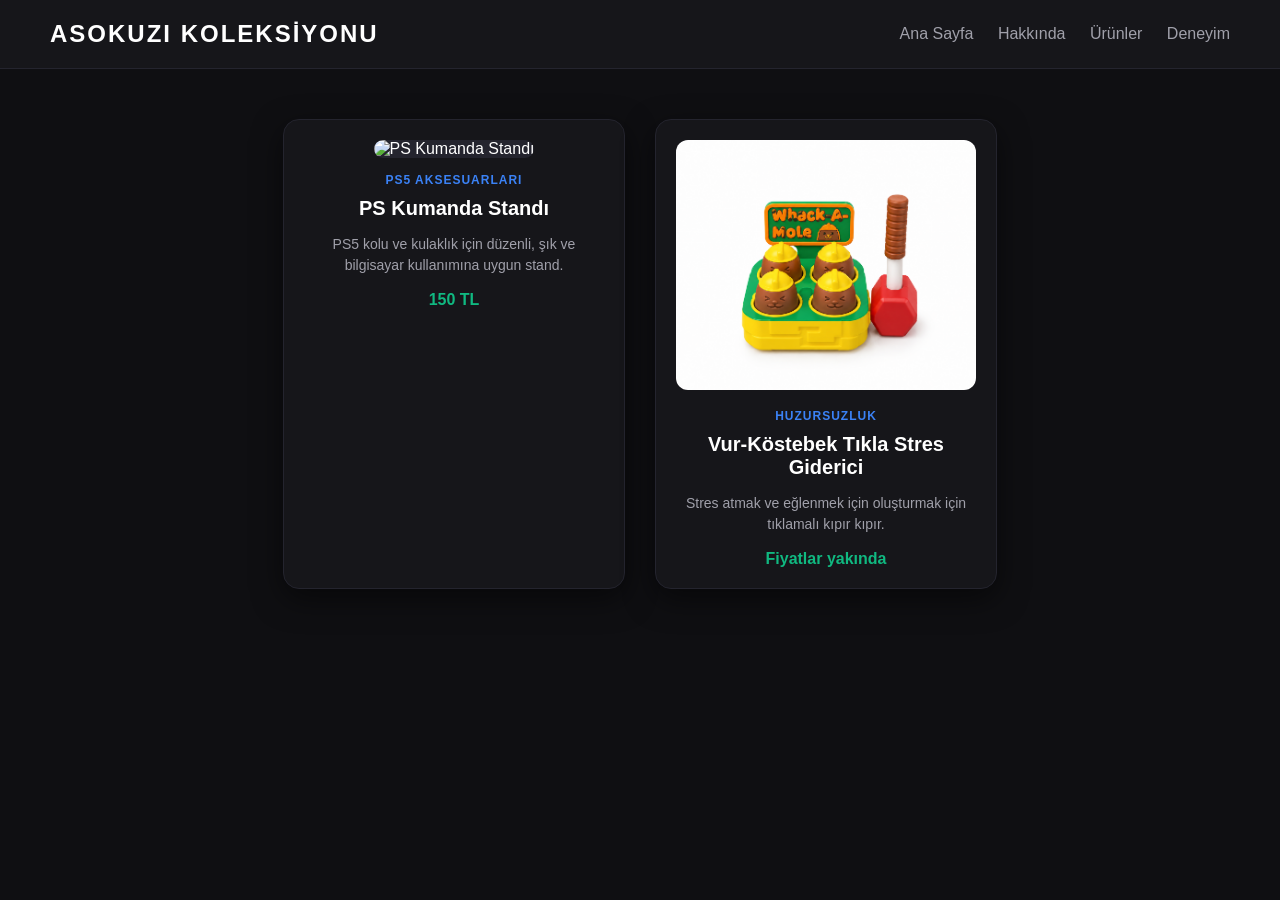
==== index.html @ 5927fd7a "Update index.html" ====
<!DOCTYPE html>
<html lang="tr">
<head>
    <meta charset="UTF-8">
    <meta name="viewport" content="width=device-width, initial-scale=1.0">
    <title>ASOKUZI Koleksiyonu</title>
    <link rel="stylesheet" href="style.css">
</head>
<body>

    <header>
        <div class="logo">ASOKUZI koleksiyonu</div>
        <nav>
            <a href="#">Ana Sayfa</a>
            <a href="#">Hakkında</a>
            <a href="#">Ürünler</a>
            <a href="#">Deneyim</a>
        </nav>
    </header>

    <main class="products-container">
        <!-- 1. Ürün: PS Kumanda Standı -->
        <div class="product-card">
            <img src="ps-stand.png" alt="PS Kumanda Standı" class="product-img">
            <span class="category">PS5 AKSESUARLARI</span>
            <h3>PS Kumanda Standı</h3>
            <p>PS5 kolu ve kulaklık için düzenli, şık ve bilgisayar kullanımına uygun stand.</p>
         <span class="price">150 TL</span>
        </div>

        <!-- 2. Ürün: Yeni Köstebek Oyunu -->
        <div class="product-card">
       <img src="kostebek.png" alt="Vur-Köstebek Tıkla" class="product-img">
            <span class="category">HUZURSUZLUK</span>
            <h3>Vur-Köstebek Tıkla Stres Giderici</h3>
            <p>Stres atmak ve eğlenmek için oluşturmak için tıklamalı kıpır kıpır.</p>
            <span class="price">Fiyatlar yakında</span>
        </div>
    </main>

    <canvas id="animationCanvas"></canvas>
</body>
</html>
---- style.css ----
body {
    background-color: #0f0f12;
    color: #ffffff;
    font-family: 'Segoe UI', Tahoma, Geneva, Verdana, sans-serif;
    margin: 0;
    padding: 0;
}

header {
    display: flex;
    justify-content: space-between;
    align-items: center;
    padding: 20px 50px;
    background-color: #16161a;
    border-bottom: 1px solid #24242e;
}

.logo {
    font-size: 24px;
    font-weight: bold;
    letter-spacing: 2px;
    text-transform: uppercase;
}

nav a {
    color: #a0a0aa;
    text-decoration: none;
    margin-left: 20px;
    transition: color 0.3s;
}

nav a:hover {
    color: #ffffff;
}

.products-container {
    display: flex;
    justify-content: center;
    gap: 30px;
    padding: 50px;
    flex-wrap: wrap;
}

.product-card {
    background-color: #16161a;
    border: 1px solid #24242e;
    border-radius: 16px;
    padding: 20px;
    width: 300px;
    text-align: center;
    box-shadow: 0 10px 30px rgba(0,0,0,0.5);
    transition: transform 0.3s;
}

.product-card:hover {
    transform: translateY(-5px);
}

.product-img {
    width: 100%;
    height: 250px;
    object-fit: cover;
    border-radius: 12px;
    background-color: #24242e;
}

.category {
    display: block;
    color: #3b82f6;
    font-size: 12px;
    font-weight: bold;
    margin-top: 15px;
    letter-spacing: 1px;
}

h3 {
    margin: 10px 0;
    font-size: 20px;
}

p {
    color: #a0a0aa;
    font-size: 14px;
    line-height: 1.5;
}

.price {
    display: block;
    margin-top: 15px;
    color: #10b981;
    font-weight: bold;
}

canvas {
    position: fixed;
    top: 0;
    left: 0;
    width: 100%;
    height: 100%;
    z-index: -1;
    pointer-events: none;
}
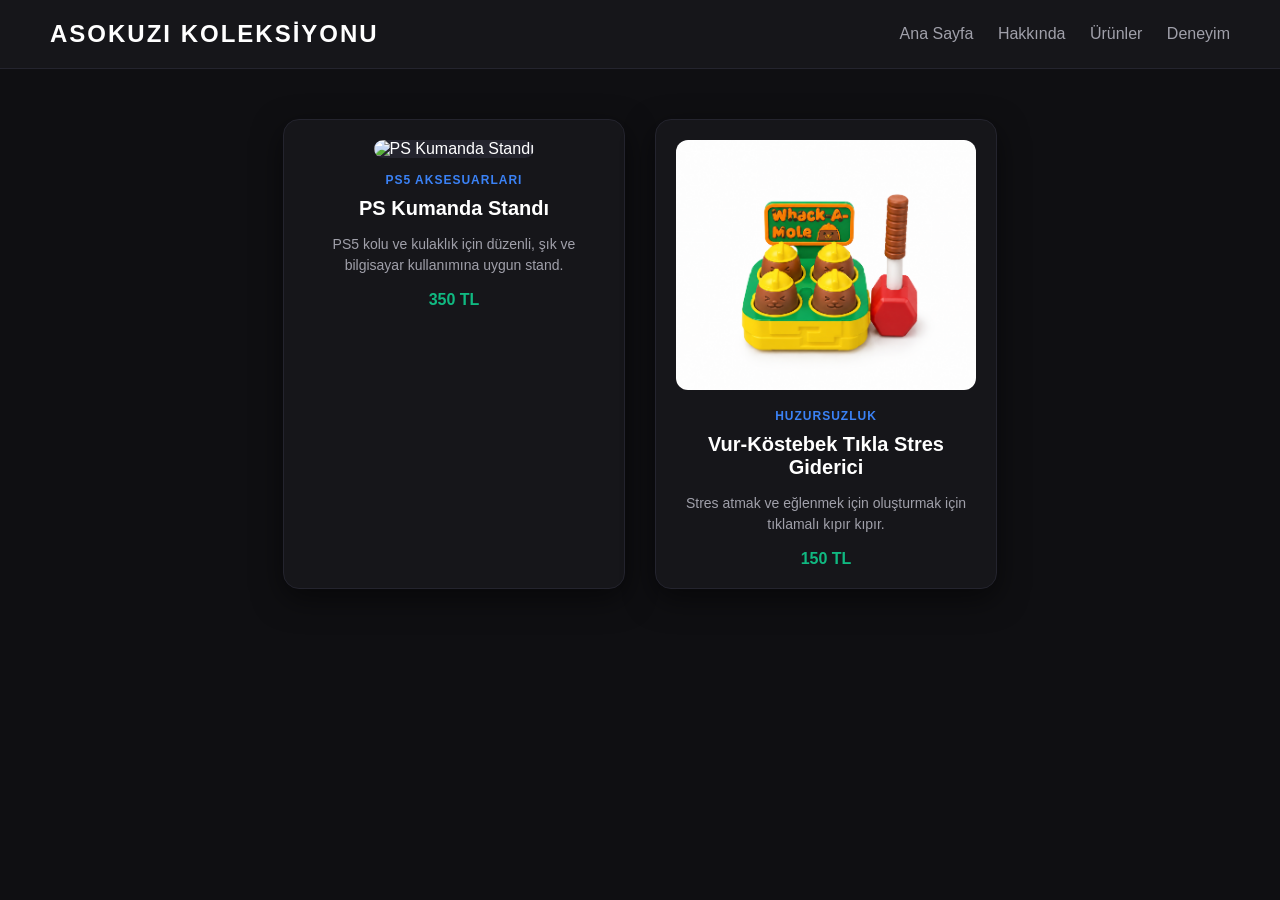
==== commit d10d8080: "Update index.html" ====
--- a/index.html
+++ b/index.html
@@ -25,7 +25,7 @@
             <span class="category">PS5 AKSESUARLARI</span>
             <h3>PS Kumanda Standı</h3>
             <p>PS5 kolu ve kulaklık için düzenli, şık ve bilgisayar kullanımına uygun stand.</p>
-         <span class="price">150 TL</span>
+         <span class="price">350 TL</span>
         </div>
 
         <!-- 2. Ürün: Yeni Köstebek Oyunu -->
@@ -34,7 +34,7 @@
             <span class="category">HUZURSUZLUK</span>
             <h3>Vur-Köstebek Tıkla Stres Giderici</h3>
             <p>Stres atmak ve eğlenmek için oluşturmak için tıklamalı kıpır kıpır.</p>
-            <span class="price">Fiyatlar yakında</span>
+               <span class="price">150 TL</span>
         </div>
     </main>
 
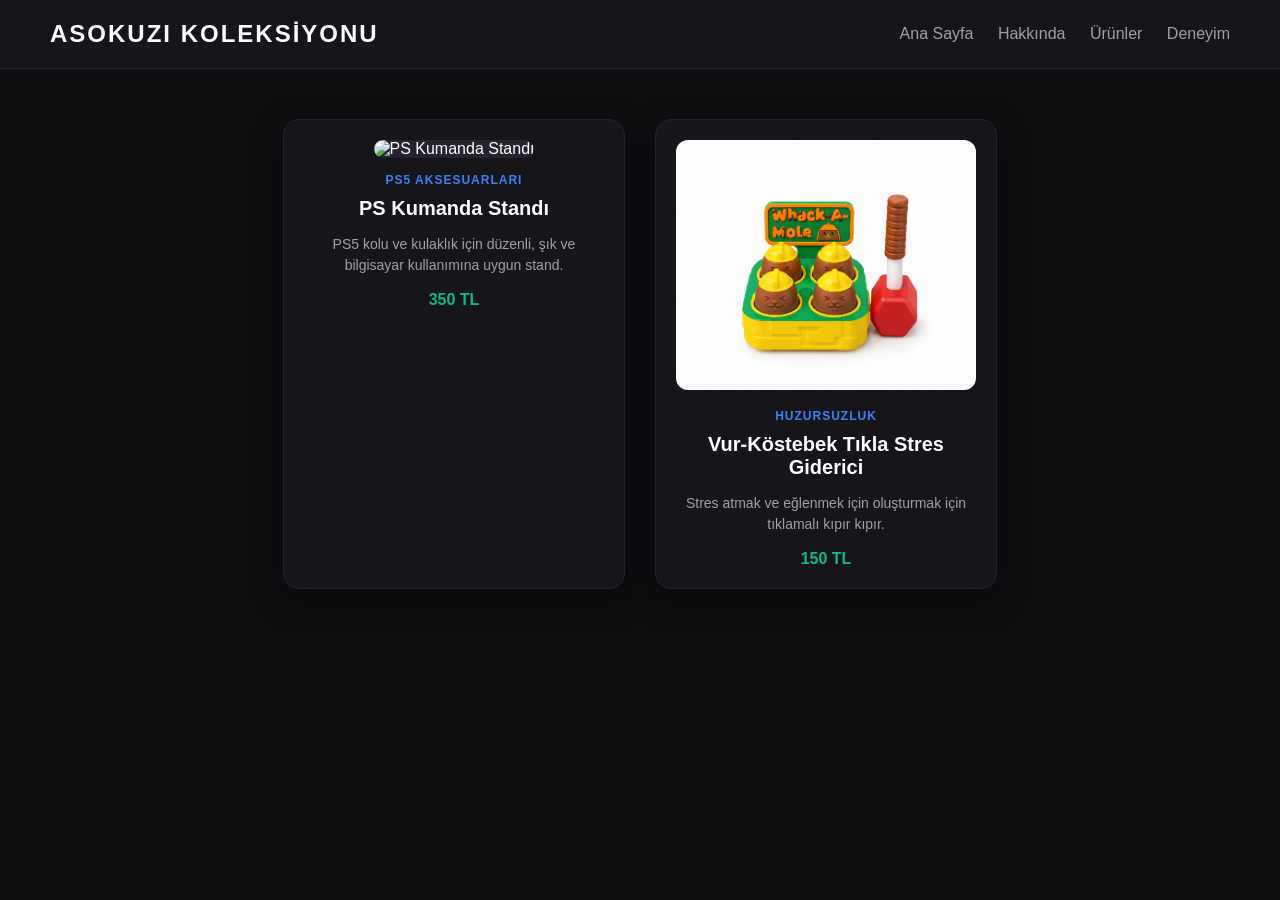
==== commit a64e0756: "Update index.html" ====
--- a/index.html
+++ b/index.html
@@ -5,6 +5,8 @@
     <meta name="viewport" content="width=device-width, initial-scale=1.0">
     <title>ASOKUZI Koleksiyonu</title>
     <link rel="stylesheet" href="style.css">
+    <meta name="description" content="asokuzi.com - Yaratıcı 3D mekanik fidget stres oyuncakları ve PS5 aksesuarları koleksiyonu.">
+<meta name="keywords" content="asokuzi, asokuzi.com, köstebek oyunu, ps5 standı, fidget oyuncak, stres oyuncağı">
 </head>
 <body>
 
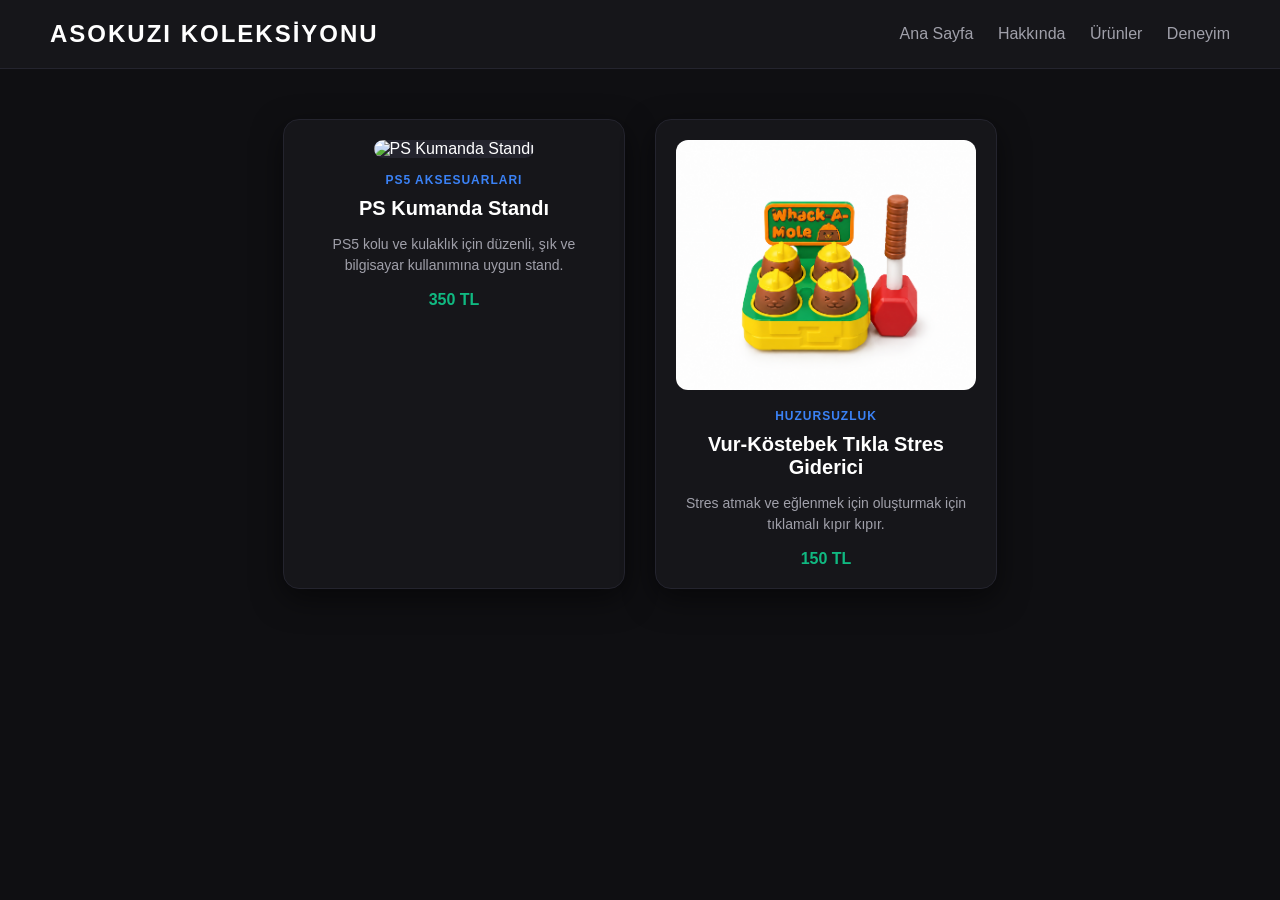
==== commit f230c4a6: "Update index.html" ====
--- a/index.html
+++ b/index.html
@@ -7,6 +7,7 @@
     <link rel="stylesheet" href="style.css">
     <meta name="description" content="asokuzi.com - Yaratıcı 3D mekanik fidget stres oyuncakları ve PS5 aksesuarları koleksiyonu.">
 <meta name="keywords" content="asokuzi, asokuzi.com, köstebek oyunu, ps5 standı, fidget oyuncak, stres oyuncağı">
+<meta name="google-site-verification" content="73c8cd2c71784546" />
 </head>
 <body>
 
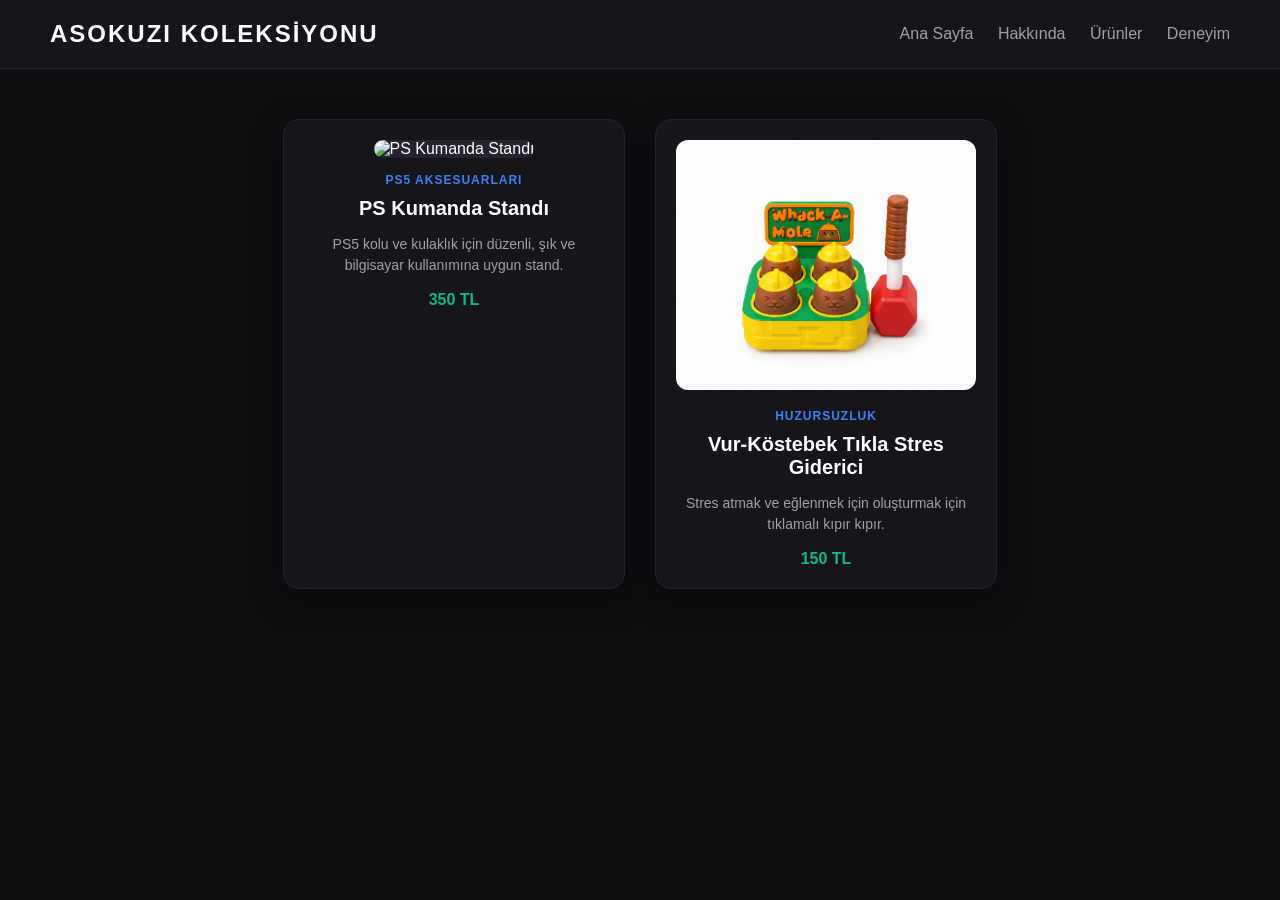
==== commit 734cbee8: "Update index.html" ====
--- a/index.html
+++ b/index.html
@@ -7,7 +7,7 @@
     <link rel="stylesheet" href="style.css">
     <meta name="description" content="asokuzi.com - Yaratıcı 3D mekanik fidget stres oyuncakları ve PS5 aksesuarları koleksiyonu.">
 <meta name="keywords" content="asokuzi, asokuzi.com, köstebek oyunu, ps5 standı, fidget oyuncak, stres oyuncağı">
-<meta name="google-site-verification" content="73c8cd2c71784546" />
+<meta name="google-site-verification" content="google73c8cd2c71784546.html" />
 </head>
 <body>
 
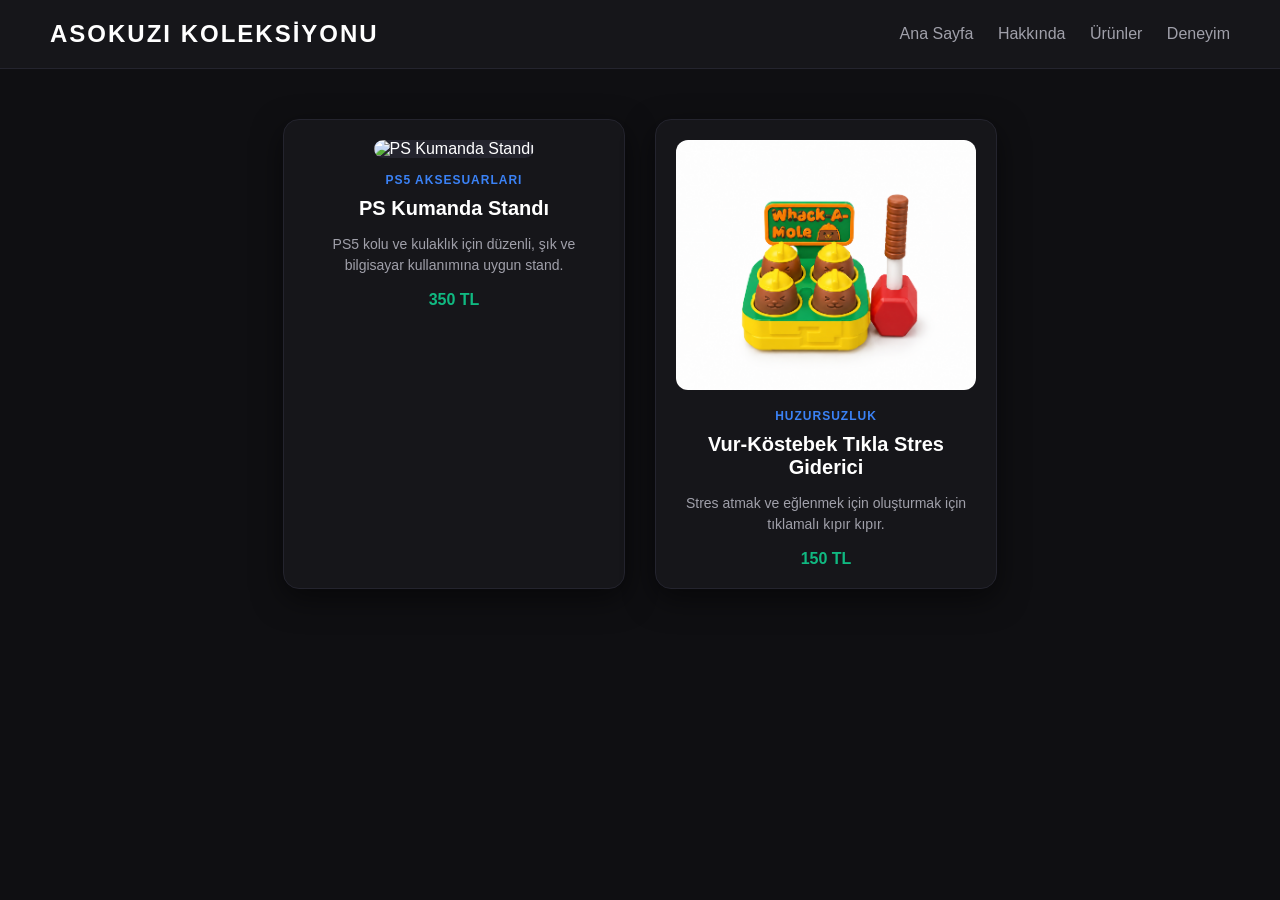
==== commit 566934fb: "Update index.html" ====
--- a/index.html
+++ b/index.html
@@ -7,8 +7,8 @@
     <link rel="stylesheet" href="style.css">
     <meta name="description" content="asokuzi.com - Yaratıcı 3D mekanik fidget stres oyuncakları ve PS5 aksesuarları koleksiyonu.">
 <meta name="keywords" content="asokuzi, asokuzi.com, köstebek oyunu, ps5 standı, fidget oyuncak, stres oyuncağı">
-<meta name="google-site-verification" content="google73c8cd2c71784546.html" />
 </head>
+    <meta name="google-site-verification" content="73c8cd2c71784546" />
 <body>
 
     <header>
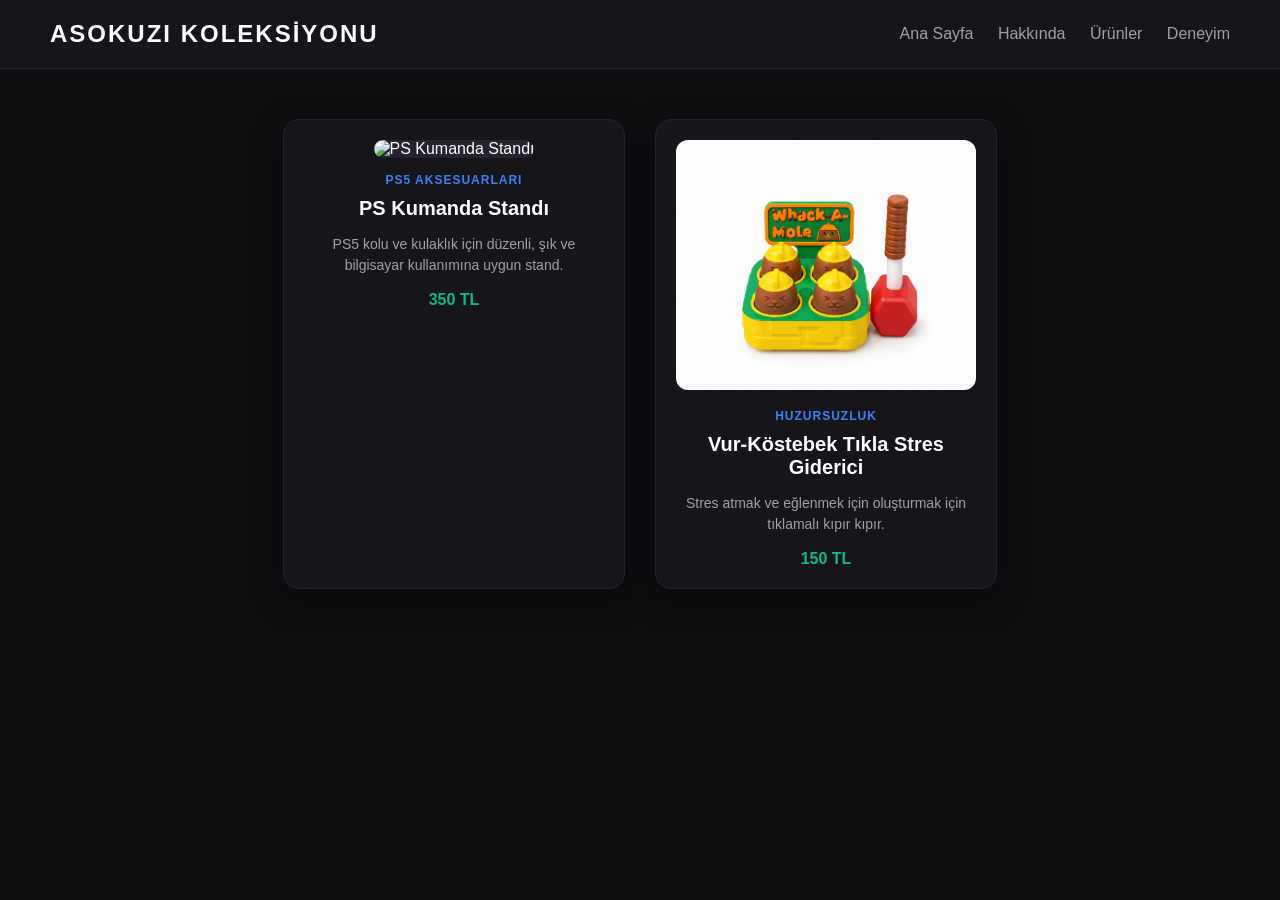
==== commit f61d9a22: "Update index.html" ====
--- a/index.html
+++ b/index.html
@@ -8,7 +8,7 @@
     <meta name="description" content="asokuzi.com - Yaratıcı 3D mekanik fidget stres oyuncakları ve PS5 aksesuarları koleksiyonu.">
 <meta name="keywords" content="asokuzi, asokuzi.com, köstebek oyunu, ps5 standı, fidget oyuncak, stres oyuncağı">
 </head>
-    <meta name="google-site-verification" content="73c8cd2c71784546" />
+   <meta name="google-site-verification" content="KzEdT2Bo6-vdMd0Rd2vJ8AFsqXac-vAB742UTRq_UN8" />
 <body>
 
     <header>
